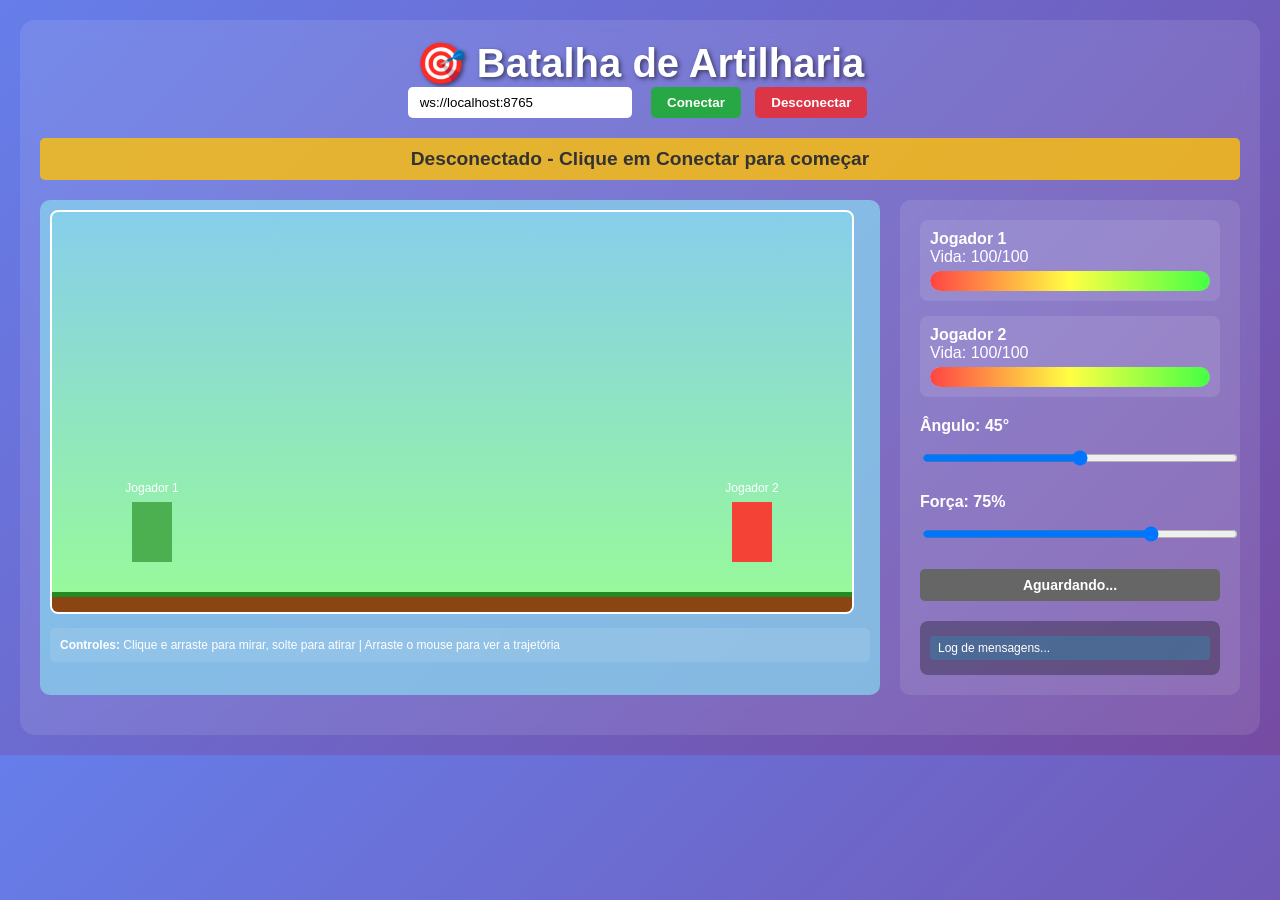
==== client/game.html @ 4d8eeb81 "Add visual game client with animations and enhanced gameplay Co-authored-by: joao.h.lima <joao.h.lim" ====
<!DOCTYPE html>
<html lang="pt-BR">
<head>
    <meta charset="UTF-8">
    <meta name="viewport" content="width=device-width, initial-scale=1.0">
    <title>Jogo Multiplayer - Visual</title>
    <style>
        body {
            font-family: Arial, sans-serif;
            margin: 0;
            padding: 20px;
            background: linear-gradient(135deg, #667eea 0%, #764ba2 100%);
            color: white;
        }
        
        .game-container {
            max-width: 1200px;
            margin: 0 auto;
            background: rgba(255, 255, 255, 0.1);
            border-radius: 15px;
            padding: 20px;
            backdrop-filter: blur(10px);
        }
        
        .header {
            text-align: center;
            margin-bottom: 20px;
        }
        
        .header h1 {
            margin: 0;
            font-size: 2.5em;
            text-shadow: 2px 2px 4px rgba(0,0,0,0.5);
        }
        
        .status {
            text-align: center;
            padding: 10px;
            border-radius: 5px;
            margin: 10px 0;
            font-weight: bold;
            font-size: 1.2em;
        }
        
        .status.waiting {
            background-color: rgba(255, 193, 7, 0.8);
            color: #333;
        }
        
        .status.playing {
            background-color: rgba(40, 167, 69, 0.8);
        }
        
        .status.your-turn {
            background-color: rgba(220, 53, 69, 0.8);
            animation: pulse 1s infinite;
        }
        
        @keyframes pulse {
            0% { opacity: 0.8; }
            50% { opacity: 1; }
            100% { opacity: 0.8; }
        }
        
        .game-area {
            display: flex;
            gap: 20px;
            margin: 20px 0;
        }
        
        .canvas-container {
            flex: 1;
            background: rgba(135, 206, 235, 0.8);
            border-radius: 10px;
            padding: 10px;
        }
        
        #gameCanvas {
            width: 100%;
            max-width: 800px;
            height: 400px;
            border: 2px solid #fff;
            border-radius: 8px;
            cursor: crosshair;
            background: linear-gradient(to bottom, #87CEEB 0%, #98FB98 100%);
        }
        
        .game-info {
            width: 300px;
            background: rgba(255, 255, 255, 0.1);
            border-radius: 10px;
            padding: 20px;
        }
        
        .health-bars {
            margin-bottom: 20px;
        }
        
        .player-info {
            margin-bottom: 15px;
            padding: 10px;
            border-radius: 8px;
            background: rgba(255, 255, 255, 0.1);
        }
        
        .player-info.current-player {
            background: rgba(255, 215, 0, 0.3);
            border: 2px solid gold;
        }
        
        .health-bar {
            width: 100%;
            height: 20px;
            background: rgba(255, 255, 255, 0.3);
            border-radius: 10px;
            overflow: hidden;
            margin-top: 5px;
        }
        
        .health-fill {
            height: 100%;
            background: linear-gradient(90deg, #ff4444, #ffff44, #44ff44);
            transition: width 0.5s ease;
            border-radius: 10px;
        }
        
        .controls {
            margin-top: 20px;
        }
        
        .control-group {
            margin-bottom: 15px;
        }
        
        .control-group label {
            display: block;
            margin-bottom: 5px;
            font-weight: bold;
        }
        
        .control-group input, .control-group button {
            width: 100%;
            padding: 8px;
            border: none;
            border-radius: 5px;
            font-size: 14px;
        }
        
        .control-group button {
            background: linear-gradient(45deg, #667eea, #764ba2);
            color: white;
            cursor: pointer;
            font-weight: bold;
            transition: transform 0.2s;
        }
        
        .control-group button:hover:not(:disabled) {
            transform: translateY(-2px);
        }
        
        .control-group button:disabled {
            background: #666;
            cursor: not-allowed;
        }
        
        .connection-controls {
            margin-bottom: 20px;
            text-align: center;
        }
        
        .connection-controls input {
            padding: 8px 12px;
            border: none;
            border-radius: 5px;
            margin-right: 10px;
            width: 200px;
        }
        
        .connection-controls button {
            padding: 8px 16px;
            border: none;
            border-radius: 5px;
            cursor: pointer;
            font-weight: bold;
            margin: 0 5px;
        }
        
        .connect-btn {
            background: #28a745;
            color: white;
        }
        
        .disconnect-btn {
            background: #dc3545;
            color: white;
        }
        
        .messages {
            max-height: 200px;
            overflow-y: auto;
            background: rgba(0, 0, 0, 0.3);
            border-radius: 8px;
            padding: 10px;
            margin-top: 20px;
        }
        
        .message {
            margin: 5px 0;
            padding: 5px 8px;
            border-radius: 4px;
            font-size: 12px;
        }
        
        .message.info {
            background: rgba(23, 162, 184, 0.3);
        }
        
        .message.game {
            background: rgba(40, 167, 69, 0.3);
        }
        
        .message.error {
            background: rgba(220, 53, 69, 0.3);
        }
        
        .trajectory-info {
            margin-top: 10px;
            padding: 10px;
            background: rgba(255, 255, 255, 0.1);
            border-radius: 5px;
            font-size: 12px;
        }
    </style>
</head>
<body>
    <div class="game-container">
        <div class="header">
            <h1>🎯 Batalha de Artilharia</h1>
            <div class="connection-controls">
                <input type="text" id="serverUrl" value="ws://localhost:8765" placeholder="URL do servidor">
                <button id="connectBtn" class="connect-btn" onclick="connect()">Conectar</button>
                <button id="disconnectBtn" class="disconnect-btn" onclick="disconnect()" disabled>Desconectar</button>
            </div>
        </div>
        
        <div id="status" class="status waiting">
            Desconectado - Clique em Conectar para começar
        </div>
        
        <div class="game-area">
            <div class="canvas-container">
                <canvas id="gameCanvas" width="800" height="400"></canvas>
                <div class="trajectory-info">
                    <strong>Controles:</strong> Clique e arraste para mirar, solte para atirar | 
                    <span id="trajectoryInfo">Arraste o mouse para ver a trajetória</span>
                </div>
            </div>
            
            <div class="game-info">
                <div class="health-bars">
                    <div id="player1Info" class="player-info">
                        <strong>Jogador 1</strong>
                        <div>Vida: <span id="health1">100</span>/100</div>
                        <div class="health-bar">
                            <div id="healthBar1" class="health-fill" style="width: 100%"></div>
                        </div>
                    </div>
                    <div id="player2Info" class="player-info">
                        <strong>Jogador 2</strong>
                        <div>Vida: <span id="health2">100</span>/100</div>
                        <div class="health-bar">
                            <div id="healthBar2" class="health-fill" style="width: 100%"></div>
                        </div>
                    </div>
                </div>
                
                <div class="controls">
                    <div class="control-group">
                        <label>Ângulo: <span id="angleDisplay">45</span>°</label>
                        <input type="range" id="angleSlider" min="0" max="90" value="45">
                    </div>
                    <div class="control-group">
                        <label>Força: <span id="forceDisplay">75</span>%</label>
                        <input type="range" id="forceSlider" min="0" max="100" value="75">
                    </div>
                    <div class="control-group">
                        <button id="fireBtn" onclick="fireProjectile()" disabled>Aguardando...</button>
                    </div>
                </div>
                
                <div class="messages" id="messages">
                    <div class="message info">Log de mensagens...</div>
                </div>
            </div>
        </div>
    </div>

    <script>
        // Game state
        let websocket = null;
        let connected = false;
        let playerId = null;
        let currentTurn = null;
        let gameStarted = false;
        let isMyTurn = false;
        
        // Canvas and drawing
        const canvas = document.getElementById('gameCanvas');
        const ctx = canvas.getContext('2d');
        
        // Game objects
        let players = [
            { x: 100, y: 350, width: 40, height: 60, color: '#4CAF50', name: 'Jogador 1' },
            { x: 700, y: 350, width: 40, height: 60, color: '#F44336', name: 'Jogador 2' }
        ];
        
        let projectile = {
            x: 0, y: 0, vx: 0, vy: 0,
            radius: 5, color: '#FF9800',
            active: false, trail: []
        };
        
        // Mouse interaction
        let isDragging = false;
        let dragStart = { x: 0, y: 0 };
        let aimLine = { show: false, endX: 0, endY: 0 };
        
        // Initialize
        function init() {
            drawGame();
            updateSliders();
            
            // Slider events
            document.getElementById('angleSlider').addEventListener('input', updateSliders);
            document.getElementById('forceSlider').addEventListener('input', updateSliders);
            
            // Canvas mouse events
            canvas.addEventListener('mousedown', onMouseDown);
            canvas.addEventListener('mousemove', onMouseMove);
            canvas.addEventListener('mouseup', onMouseUp);
            canvas.addEventListener('mouseleave', onMouseLeave);
        }
        
        function updateSliders() {
            const angle = document.getElementById('angleSlider').value;
            const force = document.getElementById('forceSlider').value;
            document.getElementById('angleDisplay').textContent = angle;
            document.getElementById('forceDisplay').textContent = force;
            
            if (aimLine.show) {
                updateAimLine();
            }
        }
        
        function onMouseDown(e) {
            if (!isMyTurn || projectile.active) return;
            
            const rect = canvas.getBoundingClientRect();
            dragStart.x = e.clientX - rect.left;
            dragStart.y = e.clientY - rect.top;
            isDragging = true;
            aimLine.show = true;
        }
        
        function onMouseMove(e) {
            if (!isDragging || !isMyTurn) return;
            
            const rect = canvas.getBoundingClientRect();
            aimLine.endX = e.clientX - rect.left;
            aimLine.endY = e.clientY - rect.top;
            
            updateAimLine();
            drawGame();
        }
        
        function onMouseUp(e) {
            if (!isDragging || !isMyTurn) return;
            
            const rect = canvas.getBoundingClientRect();
            const endX = e.clientX - rect.left;
            const endY = e.clientY - rect.top;
            
            // Calculate angle and force from drag
            const player = players[playerId - 1];
            const dx = endX - dragStart.x;
            const dy = endY - dragStart.y;
            
            const distance = Math.sqrt(dx * dx + dy * dy);
            const angle = Math.atan2(-dy, dx) * 180 / Math.PI;
            const force = Math.min(100, distance * 0.5);
            
            // Update sliders
            document.getElementById('angleSlider').value = Math.max(0, Math.min(90, angle));
            document.getElementById('forceSlider').value = Math.max(0, Math.min(100, force));
            updateSliders();
            
            isDragging = false;
            aimLine.show = false;
            
            // Fire immediately
            setTimeout(() => fireProjectile(), 100);
            drawGame();
        }
        
        function onMouseLeave() {
            isDragging = false;
            aimLine.show = false;
            drawGame();
        }
        
        function updateAimLine() {
            const angle = parseFloat(document.getElementById('angleSlider').value);
            const force = parseFloat(document.getElementById('forceSlider').value);
            
            // Update trajectory info
            document.getElementById('trajectoryInfo').textContent = 
                `Ângulo: ${angle}° | Força: ${force}% | Alcance estimado: ${(force * 8).toFixed(0)}m`;
        }
        
        function drawGame() {
            // Clear canvas
            ctx.clearRect(0, 0, canvas.width, canvas.height);
            
            // Draw ground
            ctx.fillStyle = '#8B4513';
            ctx.fillRect(0, 380, canvas.width, 20);
            ctx.fillStyle = '#228B22';
            ctx.fillRect(0, 380, canvas.width, 5);
            
            // Draw players
            players.forEach((player, index) => {
                ctx.fillStyle = player.color;
                ctx.fillRect(player.x - player.width/2, player.y - player.height, player.width, player.height);
                
                // Draw player label
                ctx.fillStyle = 'white';
                ctx.font = '12px Arial';
                ctx.textAlign = 'center';
                ctx.fillText(player.name, player.x, player.y - player.height - 10);
                
                // Highlight current player
                if (currentTurn === index + 1) {
                    ctx.strokeStyle = '#FFD700';
                    ctx.lineWidth = 3;
                    ctx.strokeRect(player.x - player.width/2 - 2, player.y - player.height - 2, player.width + 4, player.height + 4);
                }
            });
            
            // Draw aim line
            if (aimLine.show && isMyTurn) {
                ctx.strokeStyle = '#FF0000';
                ctx.lineWidth = 2;
                ctx.setLineDash([5, 5]);
                ctx.beginPath();
                ctx.moveTo(dragStart.x, dragStart.y);
                ctx.lineTo(aimLine.endX, aimLine.endY);
                ctx.stroke();
                ctx.setLineDash([]);
            }
            
            // Draw projectile and trail
            if (projectile.active) {
                // Draw trail
                ctx.strokeStyle = 'rgba(255, 152, 0, 0.5)';
                ctx.lineWidth = 2;
                ctx.beginPath();
                for (let i = 0; i < projectile.trail.length - 1; i++) {
                    const point = projectile.trail[i];
                    if (i === 0) {
                        ctx.moveTo(point.x, point.y);
                    } else {
                        ctx.lineTo(point.x, point.y);
                    }
                }
                ctx.stroke();
                
                // Draw projectile
                ctx.fillStyle = projectile.color;
                ctx.beginPath();
                ctx.arc(projectile.x, projectile.y, projectile.radius, 0, Math.PI * 2);
                ctx.fill();
            }
        }
        
        function animateProjectile(angle, force) {
            const player = players[playerId - 1];
            
            // Setup projectile
            projectile.x = player.x;
            projectile.y = player.y - player.height / 2;
            projectile.vx = force * Math.cos(angle * Math.PI / 180) * 0.3;
            projectile.vy = -force * Math.sin(angle * Math.PI / 180) * 0.3;
            projectile.active = true;
            projectile.trail = [{ x: projectile.x, y: projectile.y }];
            
            // Animation loop
            function animate() {
                if (!projectile.active) return;
                
                // Update position
                projectile.x += projectile.vx;
                projectile.y += projectile.vy;
                projectile.vy += 0.5; // gravity
                
                // Add to trail
                projectile.trail.push({ x: projectile.x, y: projectile.y });
                if (projectile.trail.length > 20) {
                    projectile.trail.shift();
                }
                
                // Check bounds
                if (projectile.x < 0 || projectile.x > canvas.width || projectile.y > 380) {
                    projectile.active = false;
                    return;
                }
                
                drawGame();
                requestAnimationFrame(animate);
            }
            
            animate();
        }
        
        // WebSocket functions
        async function connect() {
            const serverUrl = document.getElementById('serverUrl').value;
            
            try {
                websocket = new WebSocket(serverUrl);
                
                websocket.onopen = function() {
                    connected = true;
                    document.getElementById('connectBtn').disabled = true;
                    document.getElementById('disconnectBtn').disabled = false;
                    updateStatus('Conectado - Aguardando oponente...', 'waiting');
                    addMessage('Conectado ao servidor!', 'info');
                };
                
                websocket.onmessage = function(event) {
                    const data = JSON.parse(event.data);
                    handleMessage(data);
                };
                
                websocket.onclose = function() {
                    connected = false;
                    gameStarted = false;
                    isMyTurn = false;
                    document.getElementById('connectBtn').disabled = false;
                    document.getElementById('disconnectBtn').disabled = true;
                    updateStatus('Desconectado', 'waiting');
                    updateFireButton();
                    addMessage('Desconectado do servidor', 'error');
                };
                
                websocket.onerror = function(error) {
                    addMessage(`Erro de conexão: ${error}`, 'error');
                    updateStatus('Erro de conexão', 'waiting');
                };
                
            } catch (error) {
                addMessage(`Erro ao conectar: ${error}`, 'error');
                updateStatus('Erro de conexão', 'waiting');
            }
        }
        
        function disconnect() {
            if (websocket) {
                websocket.close();
            }
        }
        
        function handleMessage(data) {
            addMessage(`Recebido: ${JSON.stringify(data)}`, 'info');
            
            switch (data.tipo) {
                case 'espera':
                    playerId = data.jogador_id;
                    updateStatus(`Você é o ${players[playerId-1].name} - Aguardando oponente...`, 'waiting');
                    break;
                    
                case 'inicio':
                    gameStarted = true;
                    currentTurn = data.turno_atual;
                    isMyTurn = (currentTurn === playerId);
                    updateStatus('Jogo iniciado!', 'playing');
                    updateHealth(data.vidas[1], data.vidas[2]);
                    updateFireButton();
                    updatePlayerHighlight();
                    addMessage('Jogo iniciado! Boa sorte!', 'game');
                    break;
                    
                case 'atualizacao':
                    updateHealth(data.vidas[1], data.vidas[2]);
                    currentTurn = data.turno_atual;
                    isMyTurn = (currentTurn === playerId);
                    updateFireButton();
                    updatePlayerHighlight();
                    addMessage(data.mensagem, 'game');
                    
                    if (data.dano_causado !== undefined) {
                        addMessage(`Dano: ${data.dano_causado} pts (${data.impacto.tipo})`, 'game');
                    }
                    
                    // Stop projectile animation
                    projectile.active = false;
                    drawGame();
                    break;
                    
                case 'fim_jogo':
                    gameStarted = false;
                    isMyTurn = false;
                    updateFireButton();
                    updateStatus(`Fim de jogo! Vencedor: ${players[data.vencedor-1].name}`, 'playing');
                    addMessage(`🎉 ${data.mensagem}`, 'game');
                    break;
                    
                case 'oponente_desconectou':
                    gameStarted = false;
                    isMyTurn = false;
                    updateFireButton();
                    updateStatus(`Você venceu! Oponente desconectou.`, 'playing');
                    addMessage(data.mensagem, 'game');
                    break;
                    
                case 'erro':
                    addMessage(`❌ Erro: ${data.mensagem}`, 'error');
                    break;
                    
                default:
                    addMessage(`Tipo desconhecido: ${data.tipo}`, 'error');
            }
        }
        
        function fireProjectile() {
            if (!connected || !gameStarted || !isMyTurn) {
                addMessage('Não é possível atirar agora', 'error');
                return;
            }
            
            const angle = parseInt(document.getElementById('angleSlider').value);
            const force = parseInt(document.getElementById('forceSlider').value);
            
            // Start visual animation
            animateProjectile(angle, force);
            
            // Send move to server
            const move = {
                tipo: 'jogada',
                angulo: angle,
                forca: force
            };
            
            websocket.send(JSON.stringify(move));
            addMessage(`🎯 Disparo: ${angle}° / ${force}%`, 'info');
            
            isMyTurn = false;
            updateFireButton();
        }
        
        function updateStatus(text, className) {
            const status = document.getElementById('status');
            status.textContent = text;
            status.className = `status ${className}`;
            
            if (isMyTurn) {
                status.className += ' your-turn';
            }
        }
        
        function updateHealth(health1, health2) {
            document.getElementById('health1').textContent = health1;
            document.getElementById('health2').textContent = health2;
            document.getElementById('healthBar1').style.width = `${health1}%`;
            document.getElementById('healthBar2').style.width = `${health2}%`;
        }
        
        function updateFireButton() {
            const btn = document.getElementById('fireBtn');
            
            if (!connected) {
                btn.textContent = 'Desconectado';
                btn.disabled = true;
            } else if (!gameStarted) {
                btn.textContent = 'Aguardando jogo...';
                btn.disabled = true;
            } else if (isMyTurn) {
                btn.textContent = '🔥 SUA VEZ - ATIRAR!';
                btn.disabled = false;
            } else {
                btn.textContent = 'Aguardando oponente...';
                btn.disabled = true;
            }
        }
        
        function updatePlayerHighlight() {
            document.getElementById('player1Info').classList.toggle('current-player', currentTurn === 1);
            document.getElementById('player2Info').classList.toggle('current-player', currentTurn === 2);
            drawGame();
        }
        
        function addMessage(text, type = 'info') {
            const messages = document.getElementById('messages');
            const message = document.createElement('div');
            message.className = `message ${type}`;
            message.textContent = `[${new Date().toLocaleTimeString()}] ${text}`;
            messages.appendChild(message);
            messages.scrollTop = messages.scrollHeight;
        }
        
        // Initialize when page loads
        window.addEventListener('load', init);
    </script>
</body>
</html>
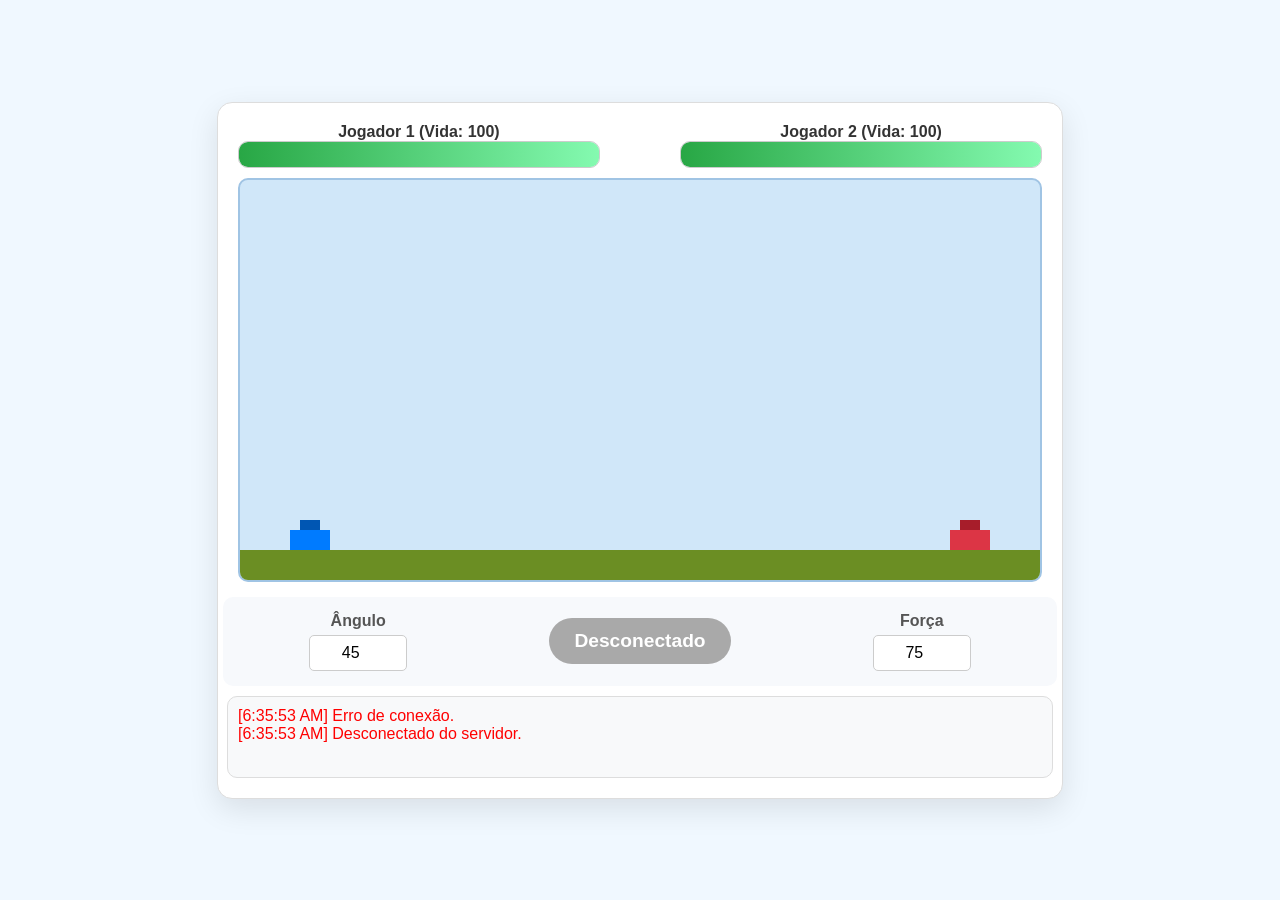
==== commit 5a745dce: "Merge 5580d2f6d0826859d8a6979859288bcfb36bcef7 into 50e86fa74c557b42646e3a373dab0b7ebe72f886" ====
--- a/client/game.html
+++ b/client/game.html
@@ -3,712 +3,375 @@
 <head>
     <meta charset="UTF-8">
     <meta name="viewport" content="width=device-width, initial-scale=1.0">
-    <title>Jogo Multiplayer - Visual</title>
+    <title>Jogo em Rede - Batalha de Tanques</title>
     <style>
         body {
-            font-family: Arial, sans-serif;
+            font-family: 'Segoe UI', Tahoma, Geneva, Verdana, sans-serif;
+            background-color: #f0f8ff;
+            display: flex;
+            justify-content: center;
+            align-items: center;
+            height: 100vh;
             margin: 0;
+            color: #333;
+        }
+        .game-container {
+            display: flex;
+            flex-direction: column;
+            align-items: center;
+            background: #fff;
+            border-radius: 15px;
+            box-shadow: 0 10px 30px rgba(0, 0, 0, 0.1);
             padding: 20px;
-            background: linear-gradient(135deg, #667eea 0%, #764ba2 100%);
-            color: white;
-        }
-        
-        .game-container {
-            max-width: 1200px;
-            margin: 0 auto;
-            background: rgba(255, 255, 255, 0.1);
-            border-radius: 15px;
-            padding: 20px;
-            backdrop-filter: blur(10px);
-        }
-        
-        .header {
+            border: 1px solid #ddd;
+        }
+        canvas {
+            background-color: #d0e7f9;
+            border-radius: 10px;
+            border: 2px solid #a0c4e4;
+        }
+        .controls {
+            display: flex;
+            justify-content: space-around;
+            align-items: center;
+            width: 100%;
+            padding: 15px;
+            background-color: #f7f9fc;
+            border-radius: 10px;
+            margin-top: 15px;
+        }
+        .control-group {
+            display: flex;
+            flex-direction: column;
+            align-items: center;
+        }
+        .control-group label {
+            font-weight: bold;
+            margin-bottom: 5px;
+            color: #555;
+        }
+        .control-group input {
+            width: 80px;
+            padding: 8px;
+            border: 1px solid #ccc;
+            border-radius: 5px;
             text-align: center;
-            margin-bottom: 20px;
-        }
-        
-        .header h1 {
-            margin: 0;
-            font-size: 2.5em;
-            text-shadow: 2px 2px 4px rgba(0,0,0,0.5);
-        }
-        
-        .status {
+            font-size: 1em;
+        }
+        #fireBtn {
+            padding: 12px 25px;
+            font-size: 1.2em;
+            font-weight: bold;
+            color: #fff;
+            background: linear-gradient(145deg, #ff4b2b, #ff416c);
+            border: none;
+            border-radius: 50px;
+            cursor: pointer;
+            transition: all 0.3s ease;
+            box-shadow: 0 4px 15px rgba(255, 65, 108, 0.3);
+        }
+        #fireBtn:disabled {
+            background: #a9a9a9;
+            cursor: not-allowed;
+            box-shadow: none;
+        }
+        #fireBtn:not(:disabled):hover {
+            transform: translateY(-2px);
+            box-shadow: 0 6px 20px rgba(255, 65, 108, 0.4);
+        }
+        .status-bar {
+            width: 100%;
+            display: flex;
+            justify-content: space-between;
+            margin-bottom: 10px;
+        }
+        .health-bar {
+            width: 45%;
             text-align: center;
-            padding: 10px;
-            border-radius: 5px;
-            margin: 10px 0;
+        }
+        .health-bar label {
             font-weight: bold;
-            font-size: 1.2em;
-        }
-        
-        .status.waiting {
-            background-color: rgba(255, 193, 7, 0.8);
-            color: #333;
-        }
-        
-        .status.playing {
-            background-color: rgba(40, 167, 69, 0.8);
-        }
-        
-        .status.your-turn {
-            background-color: rgba(220, 53, 69, 0.8);
-            animation: pulse 1s infinite;
-        }
-        
-        @keyframes pulse {
-            0% { opacity: 0.8; }
-            50% { opacity: 1; }
-            100% { opacity: 0.8; }
-        }
-        
-        .game-area {
-            display: flex;
-            gap: 20px;
-            margin: 20px 0;
-        }
-        
-        .canvas-container {
-            flex: 1;
-            background: rgba(135, 206, 235, 0.8);
-            border-radius: 10px;
-            padding: 10px;
-        }
-        
-        #gameCanvas {
-            width: 100%;
-            max-width: 800px;
-            height: 400px;
-            border: 2px solid #fff;
-            border-radius: 8px;
-            cursor: crosshair;
-            background: linear-gradient(to bottom, #87CEEB 0%, #98FB98 100%);
-        }
-        
-        .game-info {
-            width: 300px;
-            background: rgba(255, 255, 255, 0.1);
-            border-radius: 10px;
-            padding: 20px;
-        }
-        
-        .health-bars {
-            margin-bottom: 20px;
-        }
-        
-        .player-info {
-            margin-bottom: 15px;
-            padding: 10px;
-            border-radius: 8px;
-            background: rgba(255, 255, 255, 0.1);
-        }
-        
-        .player-info.current-player {
-            background: rgba(255, 215, 0, 0.3);
-            border: 2px solid gold;
-        }
-        
-        .health-bar {
-            width: 100%;
-            height: 20px;
-            background: rgba(255, 255, 255, 0.3);
+        }
+        .health-bg {
+            background-color: #e9ecef;
             border-radius: 10px;
             overflow: hidden;
-            margin-top: 5px;
-        }
-        
+            height: 25px;
+            border: 1px solid #ccc;
+        }
         .health-fill {
             height: 100%;
-            background: linear-gradient(90deg, #ff4444, #ffff44, #44ff44);
-            transition: width 0.5s ease;
+            background: linear-gradient(90deg, #28a745, #84fab0);
+            width: 100%;
+            transition: width 0.5s ease-in-out;
+            border-radius: 8px 0 0 8px;
+        }
+        #messages {
+            width: 100%;
+            height: 60px;
+            overflow-y: auto;
+            border: 1px solid #ddd;
+            padding: 10px;
+            margin-top: 10px;
             border-radius: 10px;
-        }
-        
-        .controls {
-            margin-top: 20px;
-        }
-        
-        .control-group {
-            margin-bottom: 15px;
-        }
-        
-        .control-group label {
-            display: block;
-            margin-bottom: 5px;
-            font-weight: bold;
-        }
-        
-        .control-group input, .control-group button {
-            width: 100%;
-            padding: 8px;
-            border: none;
-            border-radius: 5px;
-            font-size: 14px;
-        }
-        
-        .control-group button {
-            background: linear-gradient(45deg, #667eea, #764ba2);
-            color: white;
-            cursor: pointer;
-            font-weight: bold;
-            transition: transform 0.2s;
-        }
-        
-        .control-group button:hover:not(:disabled) {
-            transform: translateY(-2px);
-        }
-        
-        .control-group button:disabled {
-            background: #666;
-            cursor: not-allowed;
-        }
-        
-        .connection-controls {
-            margin-bottom: 20px;
-            text-align: center;
-        }
-        
-        .connection-controls input {
-            padding: 8px 12px;
-            border: none;
-            border-radius: 5px;
-            margin-right: 10px;
-            width: 200px;
-        }
-        
-        .connection-controls button {
-            padding: 8px 16px;
-            border: none;
-            border-radius: 5px;
-            cursor: pointer;
-            font-weight: bold;
-            margin: 0 5px;
-        }
-        
-        .connect-btn {
-            background: #28a745;
-            color: white;
-        }
-        
-        .disconnect-btn {
-            background: #dc3545;
-            color: white;
-        }
-        
-        .messages {
-            max-height: 200px;
-            overflow-y: auto;
-            background: rgba(0, 0, 0, 0.3);
-            border-radius: 8px;
-            padding: 10px;
-            margin-top: 20px;
-        }
-        
-        .message {
-            margin: 5px 0;
-            padding: 5px 8px;
-            border-radius: 4px;
-            font-size: 12px;
-        }
-        
-        .message.info {
-            background: rgba(23, 162, 184, 0.3);
-        }
-        
-        .message.game {
-            background: rgba(40, 167, 69, 0.3);
-        }
-        
-        .message.error {
-            background: rgba(220, 53, 69, 0.3);
-        }
-        
-        .trajectory-info {
-            margin-top: 10px;
-            padding: 10px;
-            background: rgba(255, 255, 255, 0.1);
-            border-radius: 5px;
-            font-size: 12px;
+            background: #f8f9fa;
         }
     </style>
 </head>
 <body>
     <div class="game-container">
-        <div class="header">
-            <h1>🎯 Batalha de Artilharia</h1>
-            <div class="connection-controls">
-                <input type="text" id="serverUrl" value="ws://localhost:8765" placeholder="URL do servidor">
-                <button id="connectBtn" class="connect-btn" onclick="connect()">Conectar</button>
-                <button id="disconnectBtn" class="disconnect-btn" onclick="disconnect()" disabled>Desconectar</button>
+        <div class="status-bar">
+            <div class="health-bar">
+                <label>Jogador 1 (Vida: <span id="health1">100</span>)</label>
+                <div class="health-bg"><div id="healthBar1" class="health-fill"></div></div>
+            </div>
+            <div class="health-bar">
+                <label>Jogador 2 (Vida: <span id="health2">100</span>)</label>
+                <div class="health-bg"><div id="healthBar2" class="health-fill"></div></div>
             </div>
         </div>
-        
-        <div id="status" class="status waiting">
-            Desconectado - Clique em Conectar para começar
-        </div>
-        
-        <div class="game-area">
-            <div class="canvas-container">
-                <canvas id="gameCanvas" width="800" height="400"></canvas>
-                <div class="trajectory-info">
-                    <strong>Controles:</strong> Clique e arraste para mirar, solte para atirar | 
-                    <span id="trajectoryInfo">Arraste o mouse para ver a trajetória</span>
-                </div>
+        <canvas id="gameCanvas" width="800" height="400"></canvas>
+        <div class="controls">
+            <div class="control-group">
+                <label for="angle">Ângulo</label>
+                <input type="number" id="angle" min="0" max="90" value="45">
             </div>
-            
-            <div class="game-info">
-                <div class="health-bars">
-                    <div id="player1Info" class="player-info">
-                        <strong>Jogador 1</strong>
-                        <div>Vida: <span id="health1">100</span>/100</div>
-                        <div class="health-bar">
-                            <div id="healthBar1" class="health-fill" style="width: 100%"></div>
-                        </div>
-                    </div>
-                    <div id="player2Info" class="player-info">
-                        <strong>Jogador 2</strong>
-                        <div>Vida: <span id="health2">100</span>/100</div>
-                        <div class="health-bar">
-                            <div id="healthBar2" class="health-fill" style="width: 100%"></div>
-                        </div>
-                    </div>
-                </div>
-                
-                <div class="controls">
-                    <div class="control-group">
-                        <label>Ângulo: <span id="angleDisplay">45</span>°</label>
-                        <input type="range" id="angleSlider" min="0" max="90" value="45">
-                    </div>
-                    <div class="control-group">
-                        <label>Força: <span id="forceDisplay">75</span>%</label>
-                        <input type="range" id="forceSlider" min="0" max="100" value="75">
-                    </div>
-                    <div class="control-group">
-                        <button id="fireBtn" onclick="fireProjectile()" disabled>Aguardando...</button>
-                    </div>
-                </div>
-                
-                <div class="messages" id="messages">
-                    <div class="message info">Log de mensagens...</div>
-                </div>
+            <button id="fireBtn" disabled>Aguardando...</button>
+            <div class="control-group">
+                <label for="force">Força</label>
+                <input type="number" id="force" min="0" max="100" value="75">
             </div>
         </div>
+        <div id="messages"></div>
     </div>
 
     <script>
-        // Game state
-        let websocket = null;
-        let connected = false;
+        // --- WebSocket and Game State ---
+        const ws = new WebSocket("ws://localhost:8765");
         let playerId = null;
         let currentTurn = null;
         let gameStarted = false;
-        let isMyTurn = false;
-        
-        // Canvas and drawing
-        const canvas = document.getElementById('gameCanvas');
-        const ctx = canvas.getContext('2d');
-        
-        // Game objects
-        let players = [
-            { x: 100, y: 350, width: 40, height: 60, color: '#4CAF50', name: 'Jogador 1' },
-            { x: 700, y: 350, width: 40, height: 60, color: '#F44336', name: 'Jogador 2' }
-        ];
-        
-        let projectile = {
-            x: 0, y: 0, vx: 0, vy: 0,
-            radius: 5, color: '#FF9800',
-            active: false, trail: []
-        };
-        
-        // Mouse interaction
-        let isDragging = false;
-        let dragStart = { x: 0, y: 0 };
-        let aimLine = { show: false, endX: 0, endY: 0 };
-        
-        // Initialize
-        function init() {
-            drawGame();
-            updateSliders();
-            
-            // Slider events
-            document.getElementById('angleSlider').addEventListener('input', updateSliders);
-            document.getElementById('forceSlider').addEventListener('input', updateSliders);
-            
-            // Canvas mouse events
-            canvas.addEventListener('mousedown', onMouseDown);
-            canvas.addEventListener('mousemove', onMouseMove);
-            canvas.addEventListener('mouseup', onMouseUp);
-            canvas.addEventListener('mouseleave', onMouseLeave);
-        }
-        
-        function updateSliders() {
-            const angle = document.getElementById('angleSlider').value;
-            const force = document.getElementById('forceSlider').value;
-            document.getElementById('angleDisplay').textContent = angle;
-            document.getElementById('forceDisplay').textContent = force;
-            
-            if (aimLine.show) {
-                updateAimLine();
-            }
-        }
-        
-        function onMouseDown(e) {
-            if (!isMyTurn || projectile.active) return;
-            
-            const rect = canvas.getBoundingClientRect();
-            dragStart.x = e.clientX - rect.left;
-            dragStart.y = e.clientY - rect.top;
-            isDragging = true;
-            aimLine.show = true;
-        }
-        
-        function onMouseMove(e) {
-            if (!isDragging || !isMyTurn) return;
-            
-            const rect = canvas.getBoundingClientRect();
-            aimLine.endX = e.clientX - rect.left;
-            aimLine.endY = e.clientY - rect.top;
-            
-            updateAimLine();
-            drawGame();
-        }
-        
-        function onMouseUp(e) {
-            if (!isDragging || !isMyTurn) return;
-            
-            const rect = canvas.getBoundingClientRect();
-            const endX = e.clientX - rect.left;
-            const endY = e.clientY - rect.top;
-            
-            // Calculate angle and force from drag
-            const player = players[playerId - 1];
-            const dx = endX - dragStart.x;
-            const dy = endY - dragStart.y;
-            
-            const distance = Math.sqrt(dx * dx + dy * dy);
-            const angle = Math.atan2(-dy, dx) * 180 / Math.PI;
-            const force = Math.min(100, distance * 0.5);
-            
-            // Update sliders
-            document.getElementById('angleSlider').value = Math.max(0, Math.min(90, angle));
-            document.getElementById('forceSlider').value = Math.max(0, Math.min(100, force));
-            updateSliders();
-            
-            isDragging = false;
-            aimLine.show = false;
-            
-            // Fire immediately
-            setTimeout(() => fireProjectile(), 100);
-            drawGame();
-        }
-        
-        function onMouseLeave() {
-            isDragging = false;
-            aimLine.show = false;
-            drawGame();
-        }
-        
-        function updateAimLine() {
-            const angle = parseFloat(document.getElementById('angleSlider').value);
-            const force = parseFloat(document.getElementById('forceSlider').value);
-            
-            // Update trajectory info
-            document.getElementById('trajectoryInfo').textContent = 
-                `Ângulo: ${angle}° | Força: ${force}% | Alcance estimado: ${(force * 8).toFixed(0)}m`;
-        }
-        
-        function drawGame() {
-            // Clear canvas
-            ctx.clearRect(0, 0, canvas.width, canvas.height);
-            
-            // Draw ground
-            ctx.fillStyle = '#8B4513';
-            ctx.fillRect(0, 380, canvas.width, 20);
-            ctx.fillStyle = '#228B22';
-            ctx.fillRect(0, 380, canvas.width, 5);
-            
-            // Draw players
-            players.forEach((player, index) => {
-                ctx.fillStyle = player.color;
-                ctx.fillRect(player.x - player.width/2, player.y - player.height, player.width, player.height);
-                
-                // Draw player label
-                ctx.fillStyle = 'white';
-                ctx.font = '12px Arial';
-                ctx.textAlign = 'center';
-                ctx.fillText(player.name, player.x, player.y - player.height - 10);
-                
-                // Highlight current player
-                if (currentTurn === index + 1) {
-                    ctx.strokeStyle = '#FFD700';
-                    ctx.lineWidth = 3;
-                    ctx.strokeRect(player.x - player.width/2 - 2, player.y - player.height - 2, player.width + 4, player.height + 4);
-                }
-            });
-            
-            // Draw aim line
-            if (aimLine.show && isMyTurn) {
-                ctx.strokeStyle = '#FF0000';
-                ctx.lineWidth = 2;
-                ctx.setLineDash([5, 5]);
-                ctx.beginPath();
-                ctx.moveTo(dragStart.x, dragStart.y);
-                ctx.lineTo(aimLine.endX, aimLine.endY);
-                ctx.stroke();
-                ctx.setLineDash([]);
-            }
-            
-            // Draw projectile and trail
-            if (projectile.active) {
-                // Draw trail
-                ctx.strokeStyle = 'rgba(255, 152, 0, 0.5)';
-                ctx.lineWidth = 2;
-                ctx.beginPath();
-                for (let i = 0; i < projectile.trail.length - 1; i++) {
-                    const point = projectile.trail[i];
-                    if (i === 0) {
-                        ctx.moveTo(point.x, point.y);
-                    } else {
-                        ctx.lineTo(point.x, point.y);
-                    }
-                }
-                ctx.stroke();
-                
-                // Draw projectile
-                ctx.fillStyle = projectile.color;
-                ctx.beginPath();
-                ctx.arc(projectile.x, projectile.y, projectile.radius, 0, Math.PI * 2);
-                ctx.fill();
-            }
-        }
-        
-        function animateProjectile(angle, force) {
-            const player = players[playerId - 1];
-            
-            // Setup projectile
-            projectile.x = player.x;
-            projectile.y = player.y - player.height / 2;
-            projectile.vx = force * Math.cos(angle * Math.PI / 180) * 0.3;
-            projectile.vy = -force * Math.sin(angle * Math.PI / 180) * 0.3;
-            projectile.active = true;
-            projectile.trail = [{ x: projectile.x, y: projectile.y }];
-            
-            // Animation loop
-            function animate() {
-                if (!projectile.active) return;
-                
-                // Update position
-                projectile.x += projectile.vx;
-                projectile.y += projectile.vy;
-                projectile.vy += 0.5; // gravity
-                
-                // Add to trail
-                projectile.trail.push({ x: projectile.x, y: projectile.y });
-                if (projectile.trail.length > 20) {
-                    projectile.trail.shift();
-                }
-                
-                // Check bounds
-                if (projectile.x < 0 || projectile.x > canvas.width || projectile.y > 380) {
-                    projectile.active = false;
-                    return;
-                }
-                
-                drawGame();
-                requestAnimationFrame(animate);
-            }
-            
-            animate();
-        }
-        
-        // WebSocket functions
-        async function connect() {
-            const serverUrl = document.getElementById('serverUrl').value;
-            
-            try {
-                websocket = new WebSocket(serverUrl);
-                
-                websocket.onopen = function() {
-                    connected = true;
-                    document.getElementById('connectBtn').disabled = true;
-                    document.getElementById('disconnectBtn').disabled = false;
-                    updateStatus('Conectado - Aguardando oponente...', 'waiting');
-                    addMessage('Conectado ao servidor!', 'info');
-                };
-                
-                websocket.onmessage = function(event) {
-                    const data = JSON.parse(event.data);
-                    handleMessage(data);
-                };
-                
-                websocket.onclose = function() {
-                    connected = false;
-                    gameStarted = false;
-                    isMyTurn = false;
-                    document.getElementById('connectBtn').disabled = false;
-                    document.getElementById('disconnectBtn').disabled = true;
-                    updateStatus('Desconectado', 'waiting');
-                    updateFireButton();
-                    addMessage('Desconectado do servidor', 'error');
-                };
-                
-                websocket.onerror = function(error) {
-                    addMessage(`Erro de conexão: ${error}`, 'error');
-                    updateStatus('Erro de conexão', 'waiting');
-                };
-                
-            } catch (error) {
-                addMessage(`Erro ao conectar: ${error}`, 'error');
-                updateStatus('Erro de conexão', 'waiting');
-            }
-        }
-        
-        function disconnect() {
-            if (websocket) {
-                websocket.close();
-            }
-        }
-        
-        function handleMessage(data) {
-            addMessage(`Recebido: ${JSON.stringify(data)}`, 'info');
-            
+
+        ws.onmessage = (event) => {
+            const data = JSON.parse(event.data);
+            addMessage(`Recebido: ${data.tipo}`);
+            handleServerMessage(data);
+        };
+
+        ws.onclose = () => {
+            addMessage("Desconectado do servidor.", "error");
+            updateFireButton(false, "Desconectado");
+        };
+
+        ws.onerror = () => {
+            addMessage("Erro de conexão.", "error");
+        };
+
+        function handleServerMessage(data) {
             switch (data.tipo) {
                 case 'espera':
                     playerId = data.jogador_id;
-                    updateStatus(`Você é o ${players[playerId-1].name} - Aguardando oponente...`, 'waiting');
-                    break;
-                    
+                    updateFireButton(false, "Aguardando Oponente");
+                    break;
                 case 'inicio':
+                    playerId = playerId || data.jogador_id;
                     gameStarted = true;
                     currentTurn = data.turno_atual;
-                    isMyTurn = (currentTurn === playerId);
-                    updateStatus('Jogo iniciado!', 'playing');
                     updateHealth(data.vidas[1], data.vidas[2]);
-                    updateFireButton();
-                    updatePlayerHighlight();
-                    addMessage('Jogo iniciado! Boa sorte!', 'game');
-                    break;
-                    
+                    updateFireButton(currentTurn === playerId, "Sua Vez!");
+                    break;
                 case 'atualizacao':
+                    currentTurn = data.turno_atual;
                     updateHealth(data.vidas[1], data.vidas[2]);
-                    currentTurn = data.turno_atual;
-                    isMyTurn = (currentTurn === playerId);
-                    updateFireButton();
-                    updatePlayerHighlight();
-                    addMessage(data.mensagem, 'game');
-                    
-                    if (data.dano_causado !== undefined) {
-                        addMessage(`Dano: ${data.dano_causado} pts (${data.impacto.tipo})`, 'game');
+                    updateFireButton(currentTurn === playerId, "Sua Vez!");
+                    if (data.impacto) {
+                       animateProjectile(data.jogada, data.impacto.alcance);
                     }
-                    
-                    // Stop projectile animation
-                    projectile.active = false;
-                    drawGame();
-                    break;
-                    
+                    addMessage(data.mensagem);
+                    break;
                 case 'fim_jogo':
                     gameStarted = false;
-                    isMyTurn = false;
-                    updateFireButton();
-                    updateStatus(`Fim de jogo! Vencedor: ${players[data.vencedor-1].name}`, 'playing');
-                    addMessage(`🎉 ${data.mensagem}`, 'game');
-                    break;
-                    
-                case 'oponente_desconectou':
-                    gameStarted = false;
-                    isMyTurn = false;
-                    updateFireButton();
-                    updateStatus(`Você venceu! Oponente desconectou.`, 'playing');
-                    addMessage(data.mensagem, 'game');
-                    break;
-                    
+                    updateFireButton(false, `Jogador ${data.vencedor} Venceu!`);
+                    addMessage(data.mensagem);
+                    break;
                 case 'erro':
-                    addMessage(`❌ Erro: ${data.mensagem}`, 'error');
-                    break;
-                    
-                default:
-                    addMessage(`Tipo desconhecido: ${data.tipo}`, 'error');
+                    addMessage(`Erro: ${data.mensagem}`, "error");
+                    break;
             }
         }
-        
-        function fireProjectile() {
-            if (!connected || !gameStarted || !isMyTurn) {
-                addMessage('Não é possível atirar agora', 'error');
+
+        // --- UI Update Functions ---
+        const fireBtn = document.getElementById('fireBtn');
+        const angleInput = document.getElementById('angle');
+        const forceInput = document.getElementById('force');
+        const messagesDiv = document.getElementById('messages');
+
+        function updateFireButton(enabled, text) {
+            fireBtn.disabled = !enabled;
+            fireBtn.textContent = text;
+        }
+
+        function updateHealth(p1Health, p2Health) {
+            document.getElementById('health1').textContent = p1Health;
+            document.getElementById('health2').textContent = p2Health;
+            document.getElementById('healthBar1').style.width = `${p1Health}%`;
+            document.getElementById('healthBar2').style.width = `${p2Health}%`;
+        }
+
+        function addMessage(text, type = 'info') {
+            const msg = document.createElement('div');
+            msg.textContent = `[${new Date().toLocaleTimeString()}] ${text}`;
+            msg.style.color = type === 'error' ? 'red' : 'black';
+            messagesDiv.appendChild(msg);
+            messagesDiv.scrollTop = messagesDiv.scrollHeight;
+        }
+
+        fireBtn.onclick = () => {
+            const angle = parseInt(angleInput.value, 10);
+            const force = parseInt(forceInput.value, 10);
+            
+            if (isNaN(angle) || isNaN(force)) {
+                addMessage("Ângulo e força devem ser números.", "error");
                 return;
             }
-            
-            const angle = parseInt(document.getElementById('angleSlider').value);
-            const force = parseInt(document.getElementById('forceSlider').value);
-            
-            // Start visual animation
-            animateProjectile(angle, force);
-            
-            // Send move to server
-            const move = {
+
+            ws.send(JSON.stringify({
                 tipo: 'jogada',
                 angulo: angle,
                 forca: force
-            };
-            
-            websocket.send(JSON.stringify(move));
-            addMessage(`🎯 Disparo: ${angle}° / ${force}%`, 'info');
-            
-            isMyTurn = false;
-            updateFireButton();
-        }
+            }));
+            updateFireButton(false, "Aguardando...");
+        };
         
-        function updateStatus(text, className) {
-            const status = document.getElementById('status');
-            status.textContent = text;
-            status.className = `status ${className}`;
-            
-            if (isMyTurn) {
-                status.className += ' your-turn';
+        // --- Canvas Rendering Logic ---
+        const canvas = document.getElementById('gameCanvas');
+        const ctx = canvas.getContext('2d');
+        const CANVAS_WIDTH = canvas.width;
+        const CANVAS_HEIGHT = canvas.height;
+        
+        const groundHeight = 30;
+        const playerSize = { width: 40, height: 20 };
+        const playerPositions = {
+            1: { x: 50, y: CANVAS_HEIGHT - groundHeight - playerSize.height },
+            2: { x: CANVAS_WIDTH - 50 - playerSize.width, y: CANVAS_HEIGHT - groundHeight - playerSize.height }
+        };
+
+        let projectile = null; // { x, y, vx, vy, path: [] }
+
+        function drawGround() {
+            ctx.fillStyle = '#6B8E23'; // Olive Drab
+            ctx.fillRect(0, CANVAS_HEIGHT - groundHeight, CANVAS_WIDTH, groundHeight);
+        }
+
+        function drawPlayer(id) {
+            const pos = playerPositions[id];
+            ctx.fillStyle = id === 1 ? '#007bff' : '#dc3545'; // Blue and Red
+            ctx.fillRect(pos.x, pos.y, playerSize.width, playerSize.height);
+            // Turret
+            ctx.fillStyle = id === 1 ? '#0056b3' : '#a71d2a';
+            ctx.fillRect(pos.x + 10, pos.y - 10, 20, 10);
+        }
+        
+        function drawProjectile() {
+            if (!projectile) return;
+            
+            ctx.beginPath();
+            ctx.arc(projectile.x, projectile.y, 5, 0, Math.PI * 2);
+            ctx.fillStyle = '#333';
+            ctx.fill();
+        }
+
+        function drawTrajectoryPreview() {
+            if (currentTurn !== playerId) return;
+
+            const angle = parseInt(angleInput.value, 10);
+            const force = parseInt(forceInput.value, 10);
+            const path = simulateTrajectory(angle, force);
+            
+            ctx.beginPath();
+            ctx.strokeStyle = 'rgba(0, 0, 0, 0.3)';
+            ctx.setLineDash([2, 4]);
+            
+            const startX = playerPositions[playerId].x + playerSize.width / 2;
+            const startY = playerPositions[playerId].y;
+
+            path.forEach(p => {
+                const drawX = startX + p.x * (playerId === 1 ? 1 : -1);
+                const drawY = startY - p.y;
+                if (drawY > CANVAS_HEIGHT - groundHeight) return;
+                ctx.lineTo(drawX, drawY);
+            });
+            
+            ctx.stroke();
+            ctx.setLineDash([]);
+        }
+
+        function gameLoop() {
+            ctx.clearRect(0, 0, CANVAS_WIDTH, CANVAS_HEIGHT);
+            
+            drawGround();
+            drawPlayer(1);
+            drawPlayer(2);
+            
+            drawTrajectoryPreview();
+            
+            if (projectile) {
+                // Update projectile physics
+                const gravity = 0.2;
+                projectile.vx; 
+                projectile.vy += gravity;
+                projectile.x += projectile.vx;
+                projectile.y += projectile.vy;
+                
+                drawProjectile();
+                
+                // Stop animation if it hits the ground or goes off-screen
+                if (projectile.y > CANVAS_HEIGHT - groundHeight || projectile.x < 0 || projectile.x > CANVAS_WIDTH) {
+                    projectile = null;
+                }
             }
+
+            requestAnimationFrame(gameLoop);
         }
         
-        function updateHealth(health1, health2) {
-            document.getElementById('health1').textContent = health1;
-            document.getElementById('health2').textContent = health2;
-            document.getElementById('healthBar1').style.width = `${health1}%`;
-            document.getElementById('healthBar2').style.width = `${health2}%`;
-        }
-        
-        function updateFireButton() {
-            const btn = document.getElementById('fireBtn');
-            
-            if (!connected) {
-                btn.textContent = 'Desconectado';
-                btn.disabled = true;
-            } else if (!gameStarted) {
-                btn.textContent = 'Aguardando jogo...';
-                btn.disabled = true;
-            } else if (isMyTurn) {
-                btn.textContent = '🔥 SUA VEZ - ATIRAR!';
-                btn.disabled = false;
-            } else {
-                btn.textContent = 'Aguardando oponente...';
-                btn.disabled = true;
+        // --- Physics and Animation ---
+        function simulateTrajectory(angle, force, steps = 100) {
+            const angleRad = angle * (Math.PI / 180);
+            const initialVelocity = force * 0.4; // Scaled for canvas
+            const gravity = 9.8 * 0.05; // Scaled for canvas
+
+            let vx = initialVelocity * Math.cos(angleRad);
+            let vy = initialVelocity * Math.sin(angleRad);
+            
+            const path = [];
+            for (let i = 0; i < steps; i++) {
+                const t = i * 0.5;
+                const x = vx * t;
+                const y = vy * t - 0.5 * gravity * t * t;
+                if (y < -groundHeight) break;
+                path.push({ x, y });
             }
-        }
-        
-        function updatePlayerHighlight() {
-            document.getElementById('player1Info').classList.toggle('current-player', currentTurn === 1);
-            document.getElementById('player2Info').classList.toggle('current-player', currentTurn === 2);
-            drawGame();
-        }
-        
-        function addMessage(text, type = 'info') {
-            const messages = document.getElementById('messages');
-            const message = document.createElement('div');
-            message.className = `message ${type}`;
-            message.textContent = `[${new Date().toLocaleTimeString()}] ${text}`;
-            messages.appendChild(message);
-            messages.scrollTop = messages.scrollHeight;
-        }
-        
-        // Initialize when page loads
-        window.addEventListener('load', init);
+            return path;
+        }
+
+        function animateProjectile(jogada, actualRange) {
+             const angleRad = jogada.angulo * (Math.PI / 180);
+             const initialVelocity = jogada.forca * 0.4;
+             const gravity = 0.2;
+
+             const shooterId = jogada.jogador;
+             const startPos = playerPositions[shooterId];
+             
+             projectile = {
+                 x: startPos.x + playerSize.width / 2,
+                 y: startPos.y,
+                 vx: initialVelocity * Math.cos(angleRad) * (shooterId === 1 ? 1 : -1),
+                 vy: -initialVelocity * Math.sin(angleRad)
+             };
+        }
+
+        // Start the rendering loop
+        gameLoop();
     </script>
 </body>
 </html>
